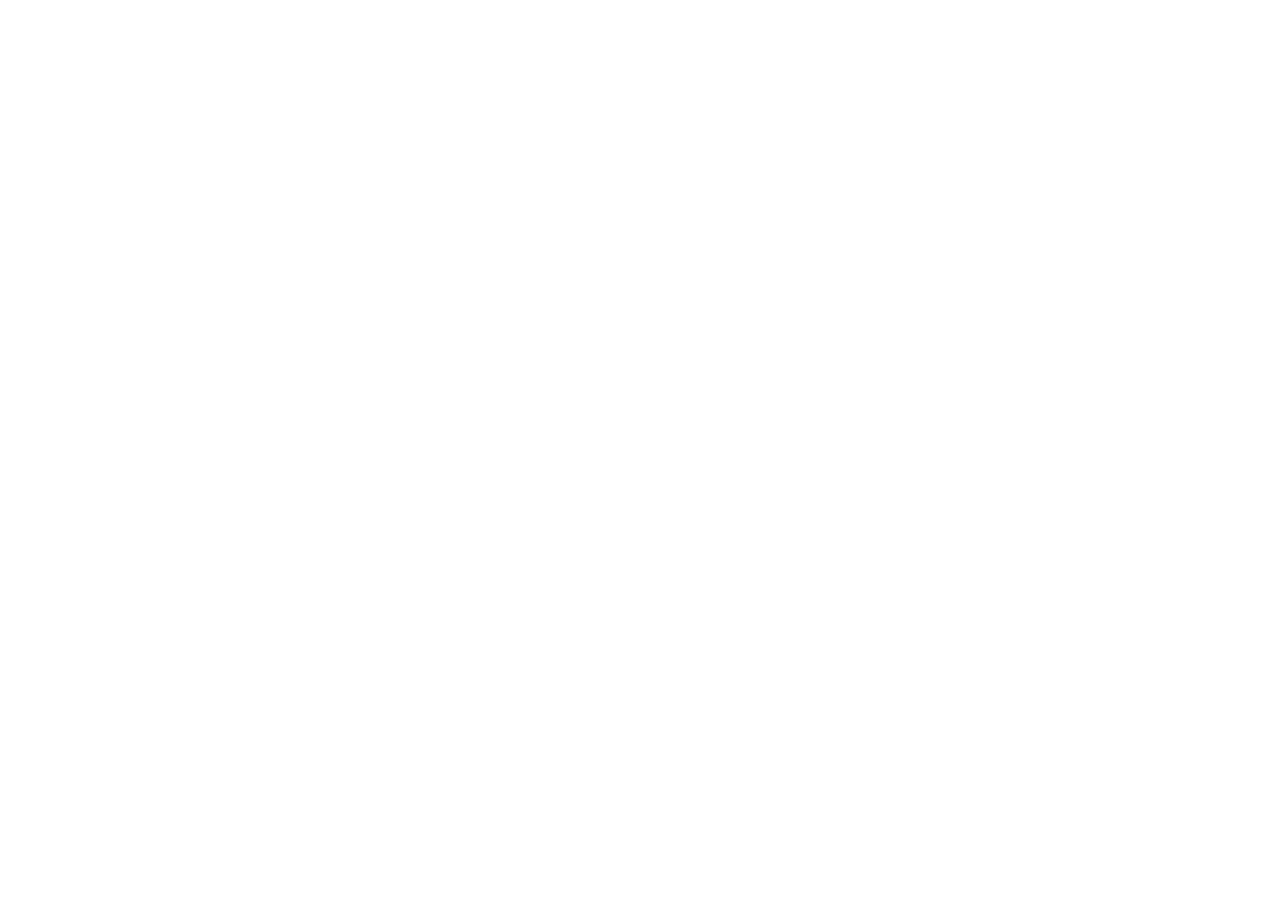
==== 1_signup_form/index.html @ 4cc8549d "first project, signup form, initial commit" ====
<!DOCTYPE html>
<html lang="en">
<head>
  <meta charset="UTF-8">
  <meta http-equiv="X-UA-Compatible" content="IE=edge">
  <meta name="viewport" content="width=device-width, initial-scale=1.0">
  <title>Document</title>
  <link rel="stylesheet" href="https://cdnjs.cloudflare.com/ajax/libs/font-awesome/6.1.2/css/all.min.css" integrity="sha512-1sCRPdkRXhBV2PBLUdRb4tMg1w2YPf37qatUFeS7zlBy7jJI8Lf4VHwWfZZfpXtYSLy85pkm9GaYVYMfw5BC1A==" crossorigin="anonymous" referrerpolicy="no-referrer" />
  <link rel="preconnect" href="https://fonts.googleapis.com">
  <link rel="preconnect" href="https://fonts.gstatic.com" crossorigin>
  <link href="https://fonts.googleapis.com/css2?family=Quicksand:wght@300;400;500;600;700&display=swap" rel="stylesheet">
  <link rel="stylesheet" href="styles.css">
</head>
<body>


  <script></script> 
</body>
</html>
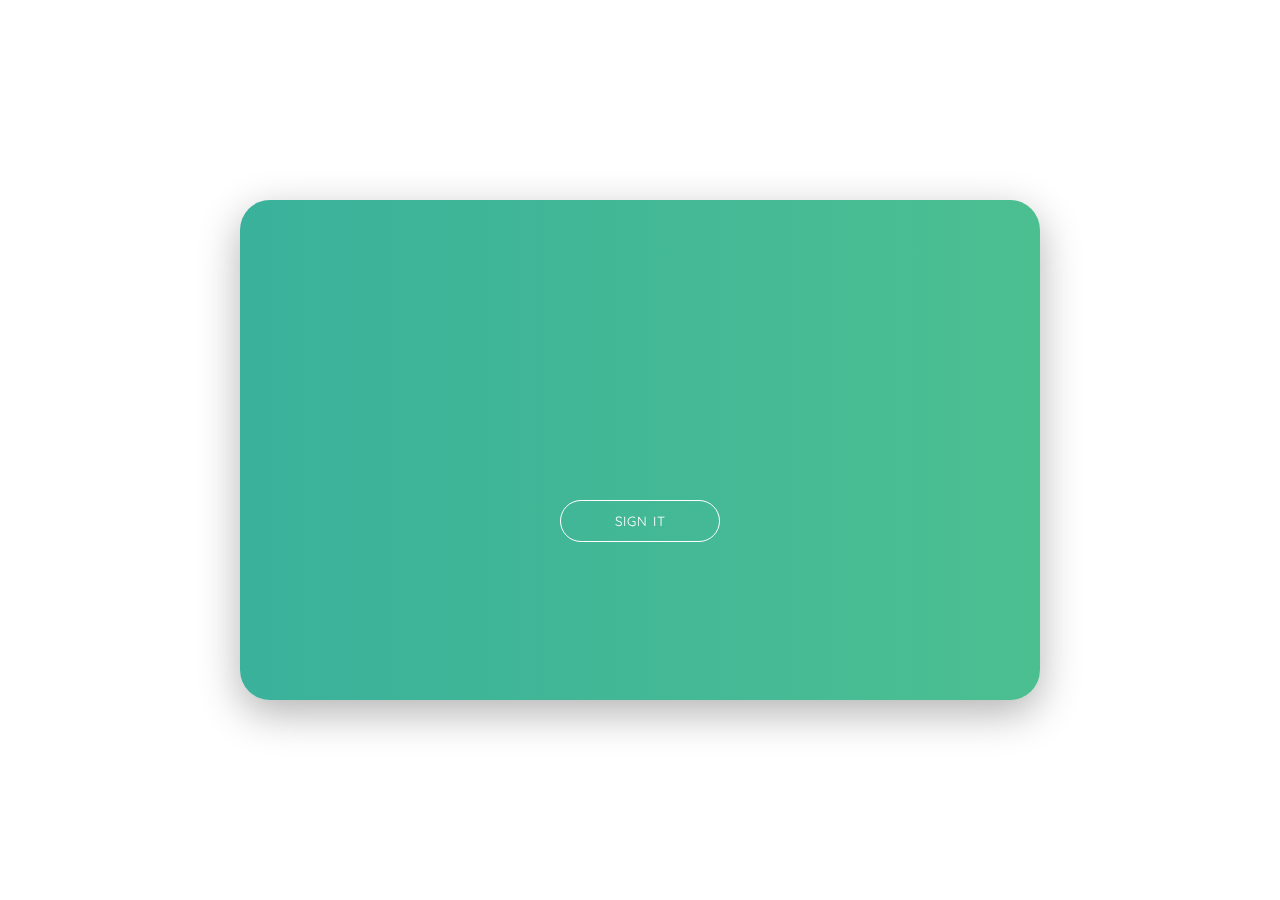
==== commit 85b16763: "final touches" ====
--- a/1_signup_form/index.html
+++ b/1_signup_form/index.html
@@ -9,11 +9,46 @@
   <link rel="preconnect" href="https://fonts.googleapis.com">
   <link rel="preconnect" href="https://fonts.gstatic.com" crossorigin>
   <link href="https://fonts.googleapis.com/css2?family=Quicksand:wght@300;400;500;600;700&display=swap" rel="stylesheet">
-  <link rel="stylesheet" href="styles.css">
+  <link rel="stylesheet" href="./styles.css" type="text/css">
 </head>
 <body>
+  <div class="container">
+    <div class="form-wrapper">
 
+      <div class="banner">
+        <h1>Hello, Friend!</h1>
+        <p>Enter your personal details and start with us</p>
+      </div>
 
-  <script></script> 
+      <div class="green-bg">
+        <div class="signup-form">
+          <h1>Create Account</h1>
+          <div class="social-media">
+            <i class="fab fa-facebook-f"></i>
+            <i class="fab fa-instagram"></i>
+            <i class="fab fa-linkedin"></i>
+          </div>
+          <p>or use your email for registration</p>
+          <div class="input-group">
+            <i class="fas fa-user"></i>
+            <input type="text" placeholder="Name">
+          </div>
+          <div class="input-group">
+            <i class="fas fa-envelope"></i>
+            <input type="email" placeholder="Email">
+          </div>
+          <div class="input-group">
+            <i class="fas fa-lock"></i>
+            <input type="password" placeholder="Password">
+          </div>
+          <button type="button">Sign up</button>
+        </div><!-- signup -->
+        <button class="first" type="button">Sign IT</button>
+      </div><!-- green bg -->
+
+    </div><!-- form wrapper -->
+  </div>
+
+  <script src="script.js"></script> 
 </body>
 </html>--- a/1_signup_form/styles.css
+++ b/1_signup_form/styles.css
@@ -0,0 +1,206 @@
+/* There will be effects to hide the banner and the form */ 
+
+* {
+  margin: 0; 
+  padding: 0; 
+  box-sizing: border-box;
+  outline: none; 
+  font-family: Quicksand, sans-serif;
+}
+
+html {
+  font-size: 62.5%;
+}
+
+.container {
+  width: 100%; 
+  height: 100vh;
+
+  display: flex; 
+  justify-content: center;
+  align-items: center;
+}
+
+.form-wrapper {
+  position: relative; 
+  width: 80rem; 
+  height: 50rem; 
+  background-color: #eee;
+  border-radius: 3rem; 
+  box-shadow: 0 1.3rem 4.2rem rgba(0,0,0,0.3); 
+  /* useful to hide the text  in the banner */ 
+  overflow: hidden; 
+}
+
+.banner {
+  position: absolute; 
+  top: 25%; 
+  left: -30rem; 
+  /* This will move on button click */ 
+  /* left: 3.3rem; */
+
+  text-align: center;
+  color: white; 
+  width: 30rem;
+  z-index: 100;
+
+  transition: left .8s;
+}
+
+.container.change .banner {
+  left: 3.3rem; 
+}
+
+
+.banner h1 {
+  font-size: 4rem; 
+  margin-bottom: 3rem; 
+}
+
+.banner p {
+  font-size: 2rem; 
+}
+
+.green-bg {
+  /* initial status is 100% widh later turned to 45% */ 
+  /* width: 45%;  */ 
+  width: 100%; 
+  height: 100%; 
+  background: linear-gradient(to right, #3ab19b, #4cbf91);
+
+  position: absolute; 
+  top: 0; 
+  left: 0; 
+
+  transition: width 1s ease-in-out;  /* cubic-bezier(.19, 1.22, 1); */ 
+}
+
+.container.change .green-bg {
+  width: 45%; 
+}
+
+.green-bg button {
+  position: absolute; 
+  top: 60%; 
+  left: 50%;
+
+  transform: translateX(-50%); 
+  width: 16rem; 
+  height: 4.2rem; 
+
+  background-color: transparent;
+  border: .1rem solid #fff; 
+  border-radius: 3rem; 
+
+  text-transform: uppercase; 
+  letter-spacing: .1rem;
+  color: white; 
+  cursor: pointer; 
+}
+
+.signup-form {
+  width: 40rem; 
+  height: 100%; 
+  /* border: 1px solid red;  */
+
+  position: absolute; 
+  top: 0; 
+  /* left: 40rem;  */
+  left: 0; 
+  opacity: 0; 
+
+  display: flex; 
+  flex-direction: column;
+  justify-content: space-around;
+  align-items: center; 
+
+  padding: 10rem 0; 
+  z-index: -50; 
+
+  transition: left 2s cubic-bezier(.19, 1, .22, 1), opacity 1s ease; 
+}
+
+.container.change .signup-form {
+  left: 40rem; 
+  z-index: 50; 
+  opacity: 1; 
+}
+
+.signup-form h1 {
+  font-size: 4rem; 
+  color: #3aaf9f; 
+}
+
+.social-media {
+  display: flex; 
+}
+
+.social-media i {
+  width: 4rem; 
+  height: 4rem; 
+  border: .1rem solid #777; 
+  border-radius: 50%; 
+
+  display: flex; 
+  justify-content: center;
+  align-items: center;
+
+  margin-right: 2rem; 
+  font-size: 2rem; 
+
+  color: #555; 
+}
+
+.signup-form p {
+ font-size: 1.8rem; 
+ color: #555; 
+ margin-bottom: 2rem;
+}
+
+.input-group {
+  position: relative; 
+  /* border: 1px solid red;  */
+  margin: .5rem; 
+}
+
+.input-group input {
+  width: 28rem; 
+  height: 5rem; 
+  padding: 1rem 1rem 1rem 3rem; 
+  background-color: #ddd;
+  border: none; 
+  border-radius: .5rem;
+}
+
+.input-group i {
+  position: absolute; 
+  top: 50%; 
+  left: 1rem; 
+  transform: translateY(-50%); 
+  font-size: 1.2rem; 
+  color: #555; 
+}
+
+.signup-form button {
+  width: 16rem; 
+  height: 5rem; 
+
+  background-color: #3aaf9f;
+  border: none; 
+  border-radius: 3rem;
+
+  padding: 1.2rem 2.5rem;  
+
+  position: static; 
+  transform: translateY(0%); 
+  margin-top: 2rem; 
+
+  text-transform: uppercase;
+  letter-spacing: .1rem; 
+  color: #fff; 
+  margin-top: 3rem; 
+  cursor: pointer; 
+}
+
+
+
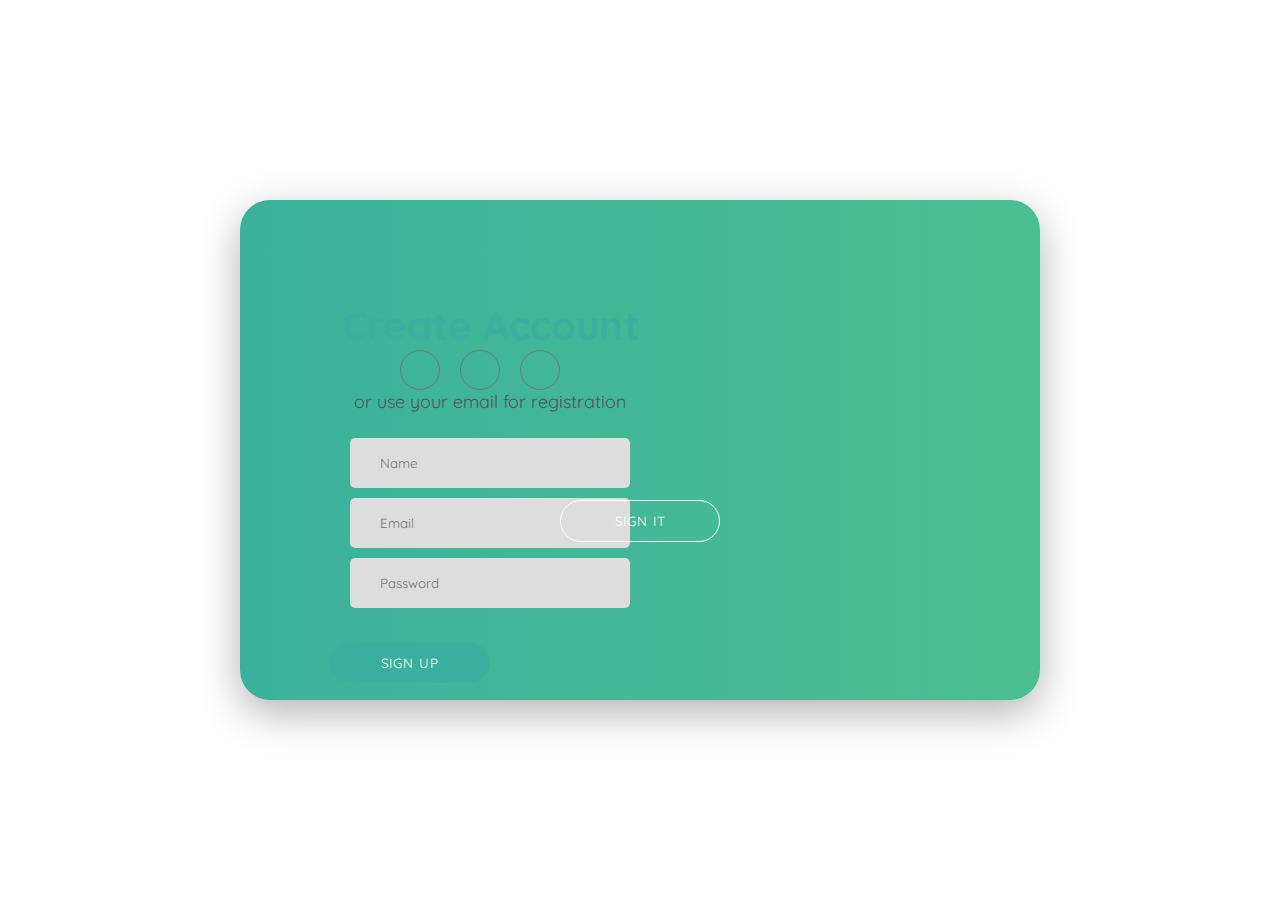
==== commit 7a008682: "finish 2_product_card a project creating nike shoes product card" ====
--- a/1_signup_form/index.html
+++ b/1_signup_form/index.html
@@ -42,6 +42,7 @@
             <input type="password" placeholder="Password">
           </div>
           <button type="button">Sign up</button>
+					
         </div><!-- signup -->
         <button class="first" type="button">Sign IT</button>
       </div><!-- green bg -->
--- a/1_signup_form/styles.css
+++ b/1_signup_form/styles.css
@@ -22,13 +22,13 @@
 }
 
 .form-wrapper {
-  position: relative; 
   width: 80rem; 
   height: 50rem; 
   background-color: #eee;
   border-radius: 3rem; 
   box-shadow: 0 1.3rem 4.2rem rgba(0,0,0,0.3); 
   /* useful to hide the text  in the banner */ 
+  position: relative; 
   overflow: hidden; 
 }
 
@@ -51,7 +51,6 @@
   left: 3.3rem; 
 }
 
-
 .banner h1 {
   font-size: 4rem; 
   margin-bottom: 3rem; 
@@ -64,15 +63,14 @@
 .green-bg {
   /* initial status is 100% widh later turned to 45% */ 
   /* width: 45%;  */ 
-  width: 100%; 
-  height: 100%; 
+  width: 100%;
+  height: 100%;
   background: linear-gradient(to right, #3ab19b, #4cbf91);
-
-  position: absolute; 
-  top: 0; 
-  left: 0; 
-
-  transition: width 1s ease-in-out;  /* cubic-bezier(.19, 1.22, 1); */ 
+  position: absolute;
+  top: 0;
+  left: 0;
+  z-index: 50;
+  transition: width 1.5s cubic-bezier(0.19, 1, 0.22, 1);
 }
 
 .container.change .green-bg {
@@ -99,31 +97,23 @@
 }
 
 .signup-form {
-  width: 40rem; 
-  height: 100%; 
-  /* border: 1px solid red;  */
-
-  position: absolute; 
-  top: 0; 
-  /* left: 40rem;  */
-  left: 0; 
-  opacity: 0; 
-
-  display: flex; 
+  width: 50rem;
+  height: 100%;
+  position: absolute;
+  top: 0;
+  left: 0;
+  display: flex;
   flex-direction: column;
   justify-content: space-around;
-  align-items: center; 
+  align-items: center;
+  padding: 10rem 0;
 
-  padding: 10rem 0; 
-  z-index: -50; 
-
-  transition: left 2s cubic-bezier(.19, 1, .22, 1), opacity 1s ease; 
+  transition: left 1.5s cubic-bezier(0.19, 1, 0.22, 1);
+  z-index: -1; 
 }
 
 .container.change .signup-form {
-  left: 40rem; 
-  z-index: 50; 
-  opacity: 1; 
+  left: 35rem; 
 }
 
 .signup-form h1 {
@@ -192,7 +182,7 @@
   padding: 1.2rem 2.5rem;  
 
   position: static; 
-  transform: translateY(0%); 
+  /* transform: translateY(0%);  */
   margin-top: 2rem; 
 
   text-transform: uppercase;
